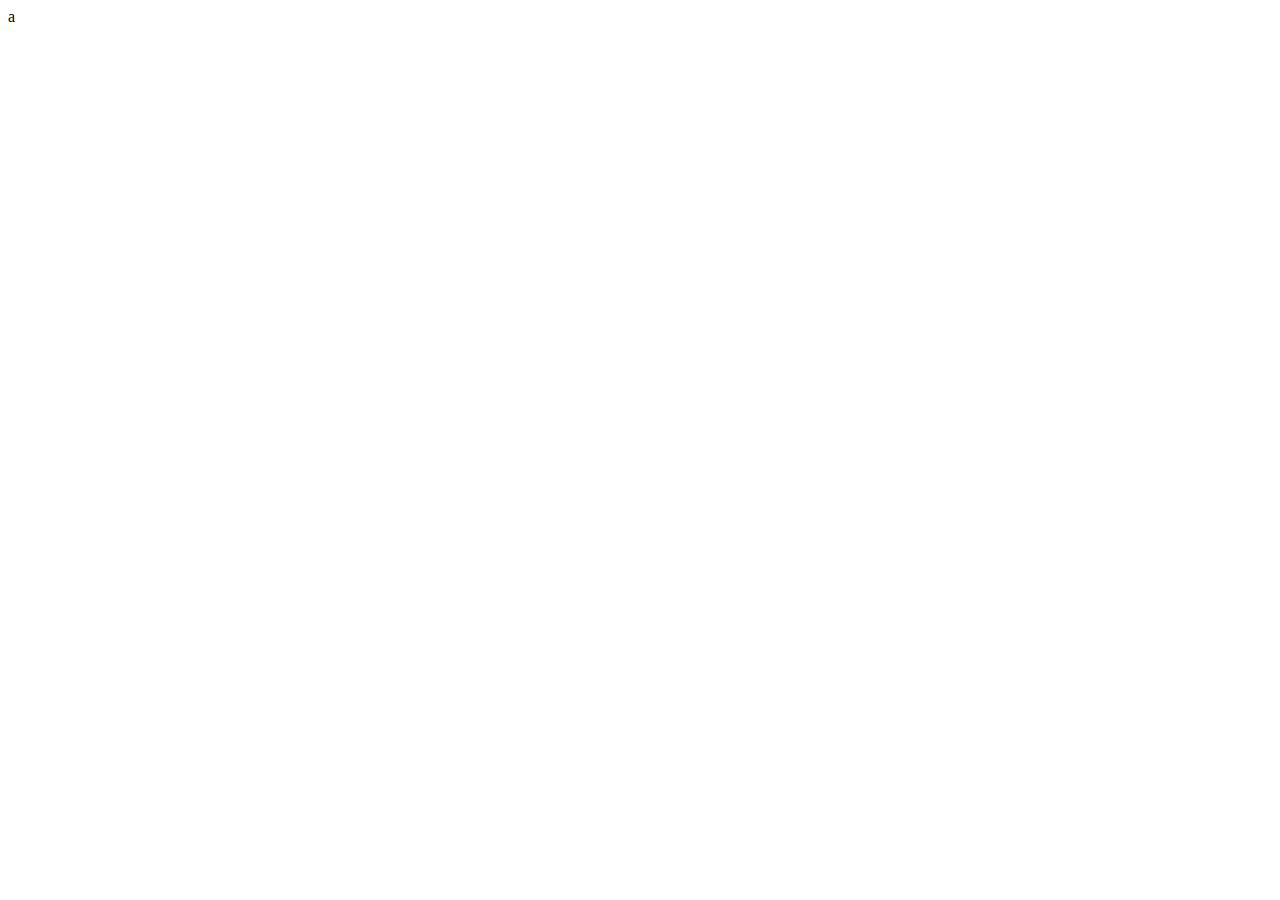
==== index.html @ abd41fbf "Create index.html" ====
<!DOCTYPE html>
<html lang="en">
<head>
    <meta charset="UTF-8">
    <meta http-equiv="X-UA-Compatible" content="IE=edge">
    <meta name="viewport" content="width=device-width, initial-scale=1.0">
    <title>Document</title>
</head>
<body>
    a
</body>
</html>
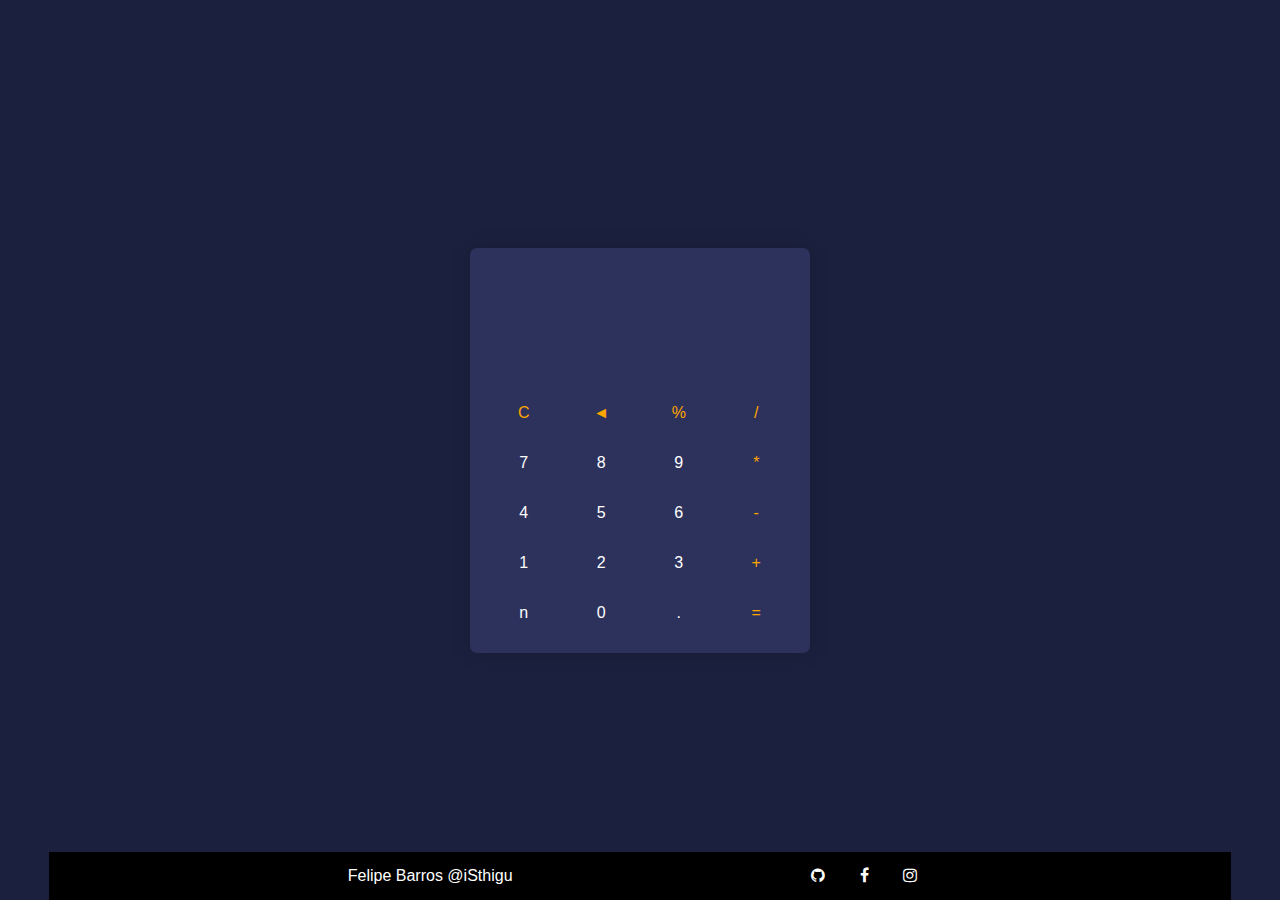
==== commit 47299ab3: "calc" ====
--- a/index.html
+++ b/index.html
@@ -5,8 +5,61 @@
     <meta http-equiv="X-UA-Compatible" content="IE=edge">
     <meta name="viewport" content="width=device-width, initial-scale=1.0">
     <title>Document</title>
+    <link rel="stylesheet" href="./style.css">
+    <link rel="stylesheet" href="https://cdnjs.cloudflare.com/ajax/libs/font-awesome/4.7.0/css/font-awesome.min.css">
 </head>
 <body>
-    a
+    <main>
+        <div class="visor">
+            <div class="visor_ultimo"></div>
+            <div class="visor_operador"></div>
+            <div class="visor_atual"></div>
+        </div>
+        <div class="botoes">
+            <button class="btn_des" data-func="c">C</button>
+            <button class="btn_des" data-value="apg">◄</button>
+            <button class="btn_des" data-value="%">%</button>
+            <button class="btn_des" data-value="/">/</button>
+            <button data-value="7">7</button>
+            <button data-value="8">8</button>
+            <button data-value="9">9</button>
+            <button class="btn_des" data-value="*">*</button>
+            <button data-value="4">4</button>
+            <button data-value="5">5</button>
+            <button data-value="6">6</button>
+            <button class="btn_des" data-value="-">-</button>
+            <button data-value="1">1</button>
+            <button data-value="2">2</button>
+            <button data-value="3">3</button>
+            <button class="btn_des" data-value="+">+</button>
+            <button>n</button>
+            <button data-value="0">0</button>
+            <button data-value=".">.</button>
+            <button class="btn_des" data-value="=">=</button>
+        </div>
+    </main>
+    <script src="./script.js"></script>
+    <style>
+        a{
+            all: unset;
+            color: #fff;
+            cursor: pointer;
+            padding: 0px 15px;
+            font-size: 18pt;
+        }
+        a:hover{
+            transition: all 0.2s ease-in-out;
+            /*font-size: 18px;*/
+            color: orange;
+        }
+    </style>
+    <footer style="position:absolute; display:flex; background-color:black; bottom:0px; padding:15px; max-width:90vw; width:100%; justify-content:space-evenly">
+        <span>Felipe Barros @iSthigu</span>
+        <span>
+            <span><a href="https://github.com/isthigu" class="fa fa-github" target="_blank"></a></span>
+            <span><a href="https://www.facebook.com/isthigu" class="fa fa-facebook" target="_blank"></a></span>
+            <span><a href="https://www.instagram.com/insthigu" class="fa fa-instagram" target="_blank"></a></span>
+        </span>
+    </footer>
 </body>
 </html>--- a/style.css
+++ b/style.css
@@ -0,0 +1,62 @@
+* {
+  margin: 0;
+  padding: 0;
+}
+
+body {
+  background-color: #1B203E;
+  color: #fff;
+  width: 100vw;
+  height: 100vh;
+  display: flex;
+  align-items: center;
+  justify-content: center;
+  font-family: Arial, Helvetica, sans-serif;
+}
+
+main {
+  background-color: #2D325C;
+  box-shadow: 0 0 20px 0 rgba(0, 0, 0, 0.1450980392);
+  width: 300px;
+  height: auto;
+  padding: 20px;
+  border-radius: 7px;
+}
+
+.visor {
+  display: flex;
+  flex-wrap: wrap;
+  width: 100%;
+  height: 100px;
+  align-items: center;
+  text-align: right;
+}
+.visor div {
+  width: 95%;
+}
+.visor .visor_ultimo, .visor .visor_operador {
+  color: #9DA2B4;
+}
+
+.botoes {
+  margin-top: 25px;
+  display: flex;
+  flex-wrap: wrap;
+  width: 100%;
+  justify-content: space-around;
+  gap: 10px;
+}
+.botoes button {
+  all: unset;
+  height: 40px;
+  width: 60px;
+  text-align: center;
+  border-radius: 7px;
+  cursor: pointer;
+}
+.botoes button:hover {
+  background-color: rgba(255, 255, 255, 0.1333333333);
+}
+.botoes .btn_des {
+  color: orange;
+}/*# sourceMappingURL=style.css.map */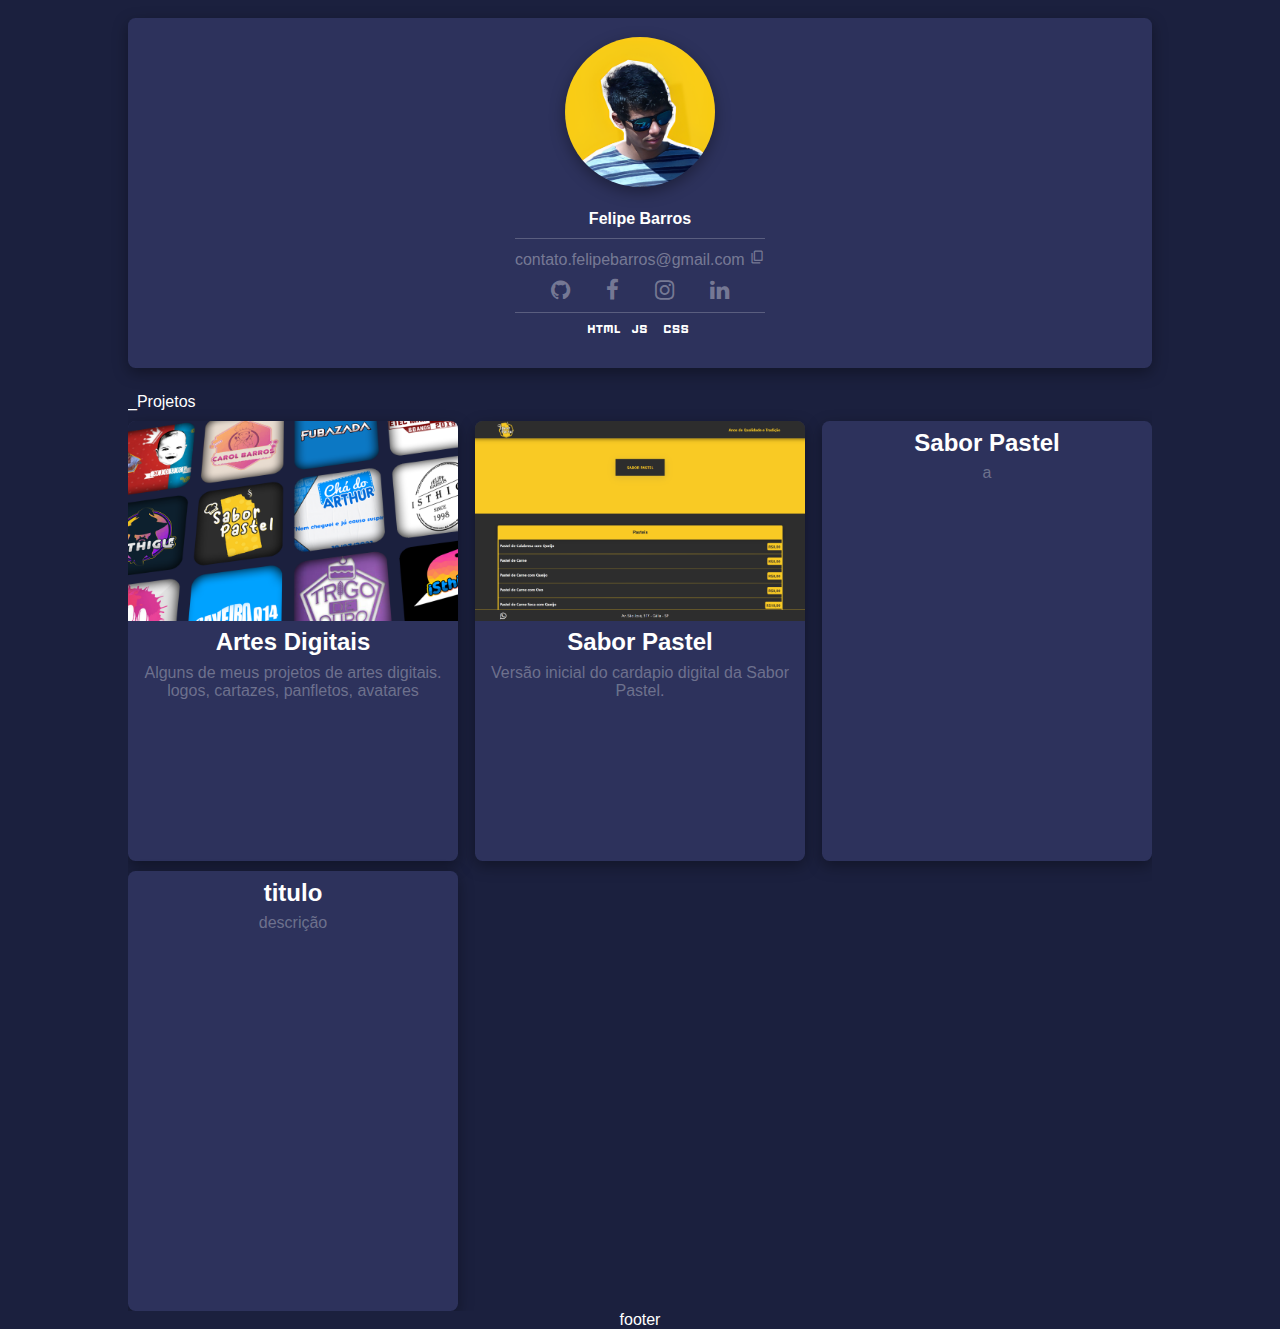
==== commit ae150a45: "paginaPessoal" ====
--- a/index.html
+++ b/index.html
@@ -2,64 +2,111 @@
 <html lang="en">
 <head>
     <meta charset="UTF-8">
-    <meta http-equiv="X-UA-Compatible" content="IE=edge">
     <meta name="viewport" content="width=device-width, initial-scale=1.0">
     <title>Document</title>
-    <link rel="stylesheet" href="./style.css">
+    <link rel="stylesheet" href="style/index.css">
+    <link rel="stylesheet" href="https://fonts.googleapis.com/css2?family=Material+Symbols+Outlined:opsz,wght,FILL,GRAD@24,400,0,0" />
     <link rel="stylesheet" href="https://cdnjs.cloudflare.com/ajax/libs/font-awesome/4.7.0/css/font-awesome.min.css">
+    <script src="script/index.js"></script>
 </head>
 <body>
-    <main>
-        <div class="visor">
-            <div class="visor_ultimo"></div>
-            <div class="visor_operador"></div>
-            <div class="visor_atual"></div>
+    <div class="header">
+        <!-- Header --> 
+    </div>
+
+    <div class="about">
+        <div>
+            <img src="/img/avatar.png" alt="">
         </div>
-        <div class="botoes">
-            <button class="btn_des" data-func="c">C</button>
-            <button class="btn_des" data-value="apg">◄</button>
-            <button class="btn_des" data-value="%">%</button>
-            <button class="btn_des" data-value="/">/</button>
-            <button data-value="7">7</button>
-            <button data-value="8">8</button>
-            <button data-value="9">9</button>
-            <button class="btn_des" data-value="*">*</button>
-            <button data-value="4">4</button>
-            <button data-value="5">5</button>
-            <button data-value="6">6</button>
-            <button class="btn_des" data-value="-">-</button>
-            <button data-value="1">1</button>
-            <button data-value="2">2</button>
-            <button data-value="3">3</button>
-            <button class="btn_des" data-value="+">+</button>
-            <button>n</button>
-            <button data-value="0">0</button>
-            <button data-value=".">.</button>
-            <button class="btn_des" data-value="=">=</button>
+        <div class="about_info">
+            <p><b>Felipe Barros</b></p>
+            <p class="about_email">contato.felipebarros@gmail.com
+                <span class="material-symbols-outlined">
+                    content_copy
+                </span>
+                <p class="social">
+                    <a href="https://github.com/isthigu" class="fa fa-github" target="_blank"></a>
+                    <a href="https://www.facebook.com/isthigu" class="fa fa-facebook" target="_blank"></a>
+                    <a href="https://www.instagram.com/insthigu/" class="fa fa-instagram" target="_blank"></a>
+                    <a href="linkedin.com/in/mfelipe-barros/" class="fa fa-linkedin" target="_blank"></a>
+                </p>
+            </p>
+            <div class="tech">
+                <span class="material-symbols-outlined">
+                    html
+                </span>
+                <span class="material-symbols-outlined">
+                    javascript
+                </span>
+                <span class="material-symbols-outlined">
+                    css
+                </span>
+            </div>
         </div>
-    </main>
-    <script src="./script.js"></script>
-    <style>
-        a{
-            all: unset;
-            color: #fff;
-            cursor: pointer;
-            padding: 0px 15px;
-            font-size: 18pt;
-        }
-        a:hover{
-            transition: all 0.2s ease-in-out;
-            /*font-size: 18px;*/
-            color: orange;
-        }
-    </style>
-    <footer style="position:absolute; display:flex; background-color:black; bottom:0px; padding:15px; max-width:90vw; width:100%; justify-content:space-evenly">
-        <span>Felipe Barros @iSthigu</span>
-        <span>
-            <span><a href="https://github.com/isthigu" class="fa fa-github" target="_blank"></a></span>
-            <span><a href="https://www.facebook.com/isthigu" class="fa fa-facebook" target="_blank"></a></span>
-            <span><a href="https://www.instagram.com/insthigu" class="fa fa-instagram" target="_blank"></a></span>
-        </span>
-    </footer>
+    </div>
+ 
+    <div class="projects">
+        <div class="title">_Projetos</div>
+       <a href="https://drive.google.com/drive/folders/14MQyO6cird08_ROveZorP_ii2agihsGd" style="text-decoration: none;color:#fff">
+        <div class="project_card">
+           
+            <!-- artes -->
+            <div class="project_card_img">
+                <img src="/img/frame.png" alt="">
+            </div>
+            <div class="project_card_title">
+                <h2>Artes Digitais</h2>
+            </div>
+            <div class="project_card_desc">
+                Alguns de meus projetos de artes digitais.<br>
+                logos, cartazes, panfletos, avatares
+            </div>
+        </div></a>
+
+        <!-- sab-pastel -->  
+        <a href="https://sabor-pastel-catalogo.netlify.app/" target="_blank" style="text-decoration: none;color:#fff">
+        <div class="project_card">
+            <div class="project_card_img">
+                <img src="img/sab-pastel.png" alt="">
+            </div>
+            <div class="project_card_title">
+                <h2>Sabor Pastel</h2>
+            </div>
+            <div class="project_card_desc">
+                Versão inicial do cardapio digital da Sabor Pastel.
+            </div>
+        </div>
+        </a> 
+
+
+        <div class="project_card">
+            <div class="project_card_img">
+                <img src="https://upload.wikimedia.org/wikipedia/commons/thumb/e/e7/Everest_North_Face_toward_Base_Camp_Tibet_Luca_Galuzzi_2006.jpg/495px-Everest_North_Face_toward_Base_Camp_Tibet_Luca_Galuzzi_2006.jpg" alt="">
+            </div>
+            <div class="project_card_title">
+                <h2>Sabor Pastel</h2>
+            </div>
+            <div class="project_card_desc">
+                a
+            </div>
+        </div>
+
+        <div class="project_card">
+            <div class="project_card_img">
+                <img src="https://upload.wikimedia.org/wikipedia/commons/thumb/e/e7/Everest_North_Face_toward_Base_Camp_Tibet_Luca_Galuzzi_2006.jpg/495px-Everest_North_Face_toward_Base_Camp_Tibet_Luca_Galuzzi_2006.jpg" alt="">
+            </div>
+            <div class="project_card_title">
+                <h2>titulo</h2>
+            </div>
+            <div class="project_card_desc">
+                descrição
+            </div>
+        </div>
+    
+    </div>
+ 
+    <div class="footer">
+        footer
+    </div>
 </body>
 </html>--- a/style/index.css
+++ b/style/index.css
@@ -0,0 +1,124 @@
+* {
+  padding: 0;
+  margin: 0;
+}
+
+body {
+  background-color: #1b203e;
+  font-family: "Segoe UI", Tahoma, Geneva, Verdana, sans-serif;
+  color: #fff;
+  width: 100vw;
+  display: flex;
+  flex-wrap: wrap;
+  flex-direction: column;
+  align-items: center;
+  overflow-x: hidden;
+}
+
+.about {
+  background-color: #2d325c;
+  width: 80vw;
+  max-width: 80vw;
+  height: 350px;
+  max-height: 350px;
+  display: flex;
+  flex-direction: column;
+  justify-content: space-evenly;
+  align-items: center;
+  border-radius: 7.5px;
+  box-shadow: rgba(0, 0, 0, 0.35) 0px 5px 15px;
+}
+.about img {
+  height: 150px;
+  width: auto;
+  border-radius: 100%;
+  box-shadow: rgba(0, 0, 0, 0.35) 0px 5px 15px;
+}
+.about .about_info {
+  text-align: center;
+}
+.about .about_info .about_email {
+  margin-top: 10px;
+  padding-top: 10px;
+  border-top: rgba(255, 255, 255, 0.2156862745) 1px solid;
+  color: rgba(255, 255, 255, 0.3607843137);
+}
+.about .about_info .about_email span {
+  font-size: 1rem;
+}
+.about .about_info span:hover {
+  cursor: pointer;
+  color: #ffa500;
+}
+.about .social {
+  border-bottom: rgba(255, 255, 255, 0.2156862745) 1px solid;
+  padding: 10px 0px;
+  display: flex;
+  justify-content: space-evenly;
+}
+.about .social a {
+  text-decoration: none;
+  color: rgba(255, 255, 255, 0.3607843137);
+  font-size: 1.4rem;
+}
+.about .social a:hover {
+  color: #ffa500;
+}
+.about .tech span {
+  font-size: 2em;
+}
+
+.projects {
+  width: 80vw;
+  max-width: 80vw;
+  display: flex;
+  flex-wrap: wrap;
+  justify-content: space-between;
+  align-items: center;
+  margin-top: 25px;
+  overflow: hidden;
+}
+.projects .title {
+  width: 100%;
+}
+.projects .project_card {
+  max-width: 330px;
+  height: 440px;
+  border-radius: 7.5px;
+  background-color: #2d325c;
+  box-shadow: rgba(0, 0, 0, 0.35) 0px 5px 15px;
+  margin-top: 10px;
+}
+.projects .project_card .project_card_img {
+  display: flex;
+  overflow: hidden;
+  border-radius: 7.5px 7.5px 0 0;
+  justify-content: center;
+}
+.projects .project_card .project_card_img img {
+  max-height: 200px;
+  width: 375px;
+  transition: 0.5s ease-in-out;
+}
+.projects .project_card .project_card_img img:hover {
+  transform: scale(1.25);
+  cursor: pointer;
+}
+.projects .project_card .project_card_title {
+  text-align: center;
+  padding: 7.5px;
+}
+.projects .project_card .project_card_desc {
+  color: rgba(255, 255, 255, 0.3137254902);
+  text-align: center;
+}
+
+@media (max-width: 749px) {
+  .projects {
+    flex-direction: column;
+    width: 100%;
+    align-items: center;
+    justify-content: center;
+    transition: all ease 0.5s;
+  }
+}/*# sourceMappingURL=index.css.map */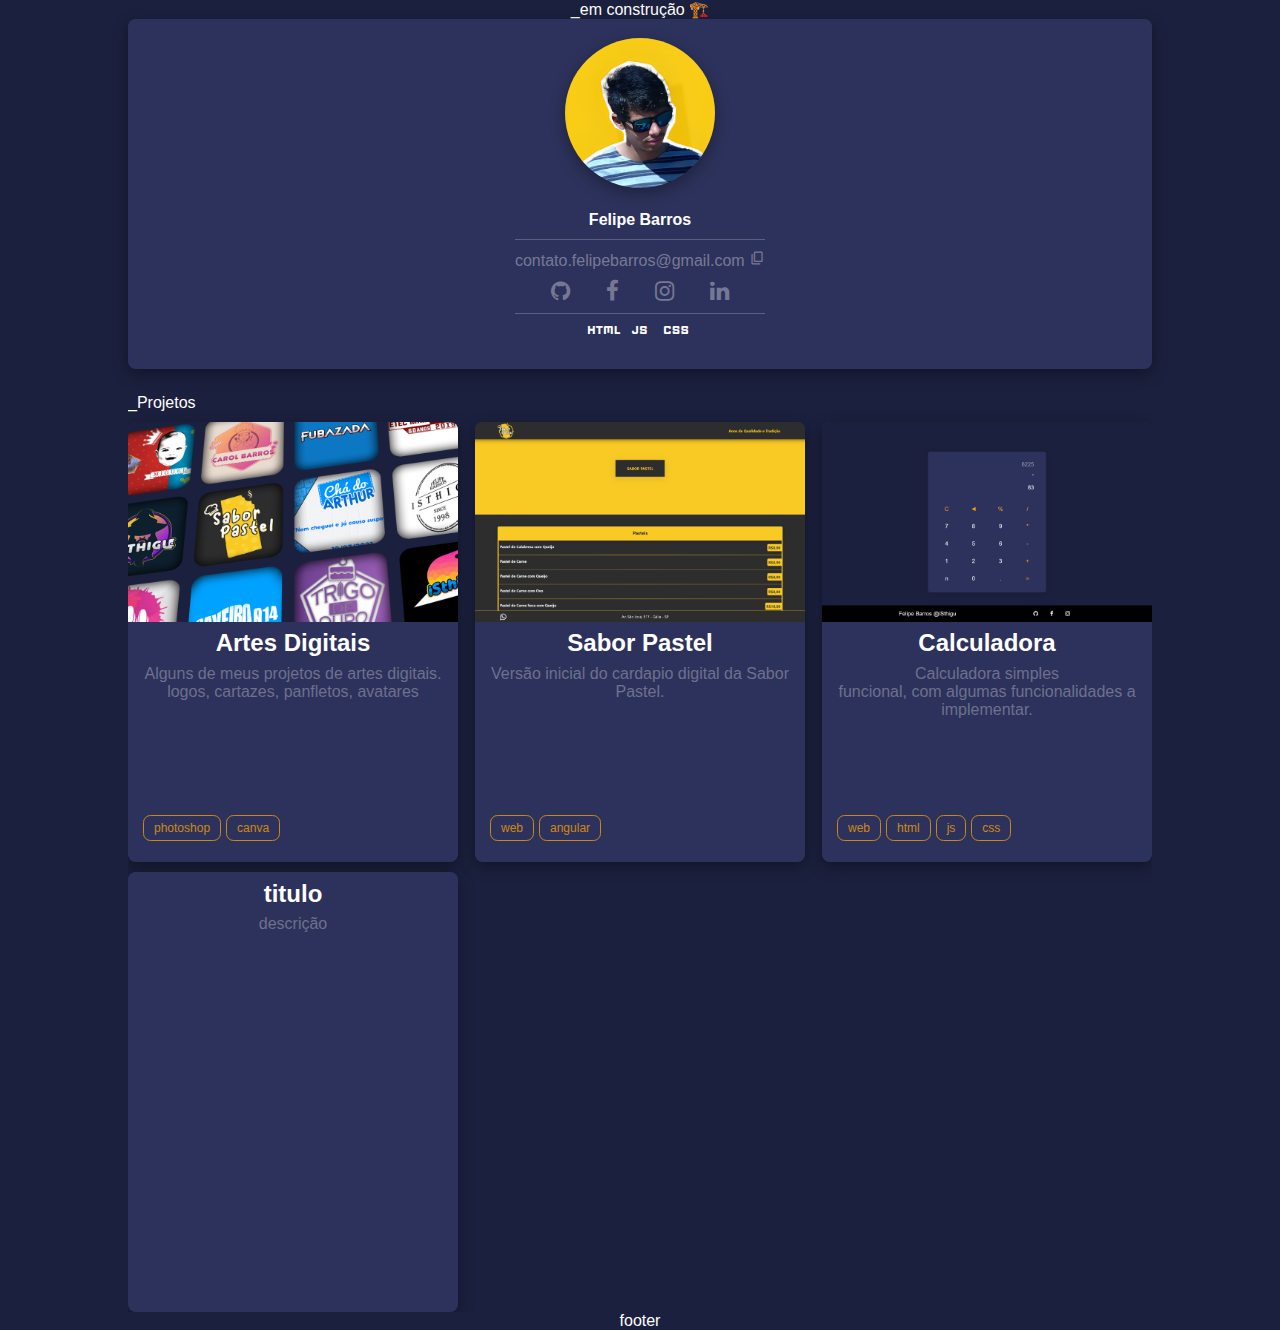
==== commit b078c31d: "tags de tecnologia e calculadora" ====
--- a/index.html
+++ b/index.html
@@ -11,7 +11,7 @@
 </head>
 <body>
     <div class="header">
-        <!-- Header --> 
+        <!-- Header -->_em construção 🏗️
     </div>
 
     <div class="about">
@@ -47,6 +47,8 @@
  
     <div class="projects">
         <div class="title">_Projetos</div>
+
+    <!-- Artes -->
        <a href="https://drive.google.com/drive/folders/14MQyO6cird08_ROveZorP_ii2agihsGd" style="text-decoration: none;color:#fff">
         <div class="project_card">
            
@@ -61,9 +63,14 @@
                 Alguns de meus projetos de artes digitais.<br>
                 logos, cartazes, panfletos, avatares
             </div>
+            <div class="project_card_desc_tech">
+                <span>photoshop</span>
+                <span>canva</span>
+            </div>
         </div></a>
 
-        <!-- sab-pastel -->  
+        
+    <!-- sab-pastel -->  
         <a href="https://sabor-pastel-catalogo.netlify.app/" target="_blank" style="text-decoration: none;color:#fff">
         <div class="project_card">
             <div class="project_card_img">
@@ -75,21 +82,34 @@
             <div class="project_card_desc">
                 Versão inicial do cardapio digital da Sabor Pastel.
             </div>
+            <div class="project_card_desc_tech">
+                <span>web</span>
+                <span>angular</span>
+            </div>
         </div>
         </a> 
 
-
+    <!-- Calculadora -->
+        <a href="./projetos/calculadora/index.html" target="_blank" style="text-decoration: none;color:#fff">
         <div class="project_card">
             <div class="project_card_img">
-                <img src="https://upload.wikimedia.org/wikipedia/commons/thumb/e/e7/Everest_North_Face_toward_Base_Camp_Tibet_Luca_Galuzzi_2006.jpg/495px-Everest_North_Face_toward_Base_Camp_Tibet_Luca_Galuzzi_2006.jpg" alt="">
+                <img src="/img/calculadora.png" alt="">
             </div>
             <div class="project_card_title">
-                <h2>Sabor Pastel</h2>
+                <h2>Calculadora</h2>
             </div>
             <div class="project_card_desc">
-                a
+                Calculadora simples <br>
+                funcional, com algumas funcionalidades a implementar.
+            </div>
+            <div class="project_card_desc_tech">
+                <span>web</span>
+                <span>html</span>
+                <span>js</span>
+                <span>css</span>
             </div>
         </div>
+        </a>
 
         <div class="project_card">
             <div class="project_card_img">
--- a/style/index.css
+++ b/style/index.css
@@ -109,8 +109,25 @@
   padding: 7.5px;
 }
 .projects .project_card .project_card_desc {
+  height: 150px;
   color: rgba(255, 255, 255, 0.3137254902);
   text-align: center;
+  justify-content: space-around;
+}
+.projects .project_card .project_card_desc_tech {
+  display: flex;
+  justify-content: flex-start;
+  align-items: center;
+  margin-left: 10px;
+}
+.projects .project_card .project_card_desc_tech span {
+  opacity: 0.75;
+  margin-left: 5px;
+  border: 1px solid #ffa500;
+  color: #ffa500;
+  border-radius: 7.5px;
+  padding: 5px 10px;
+  font-size: 0.75em;
 }
 
 @media (max-width: 749px) {
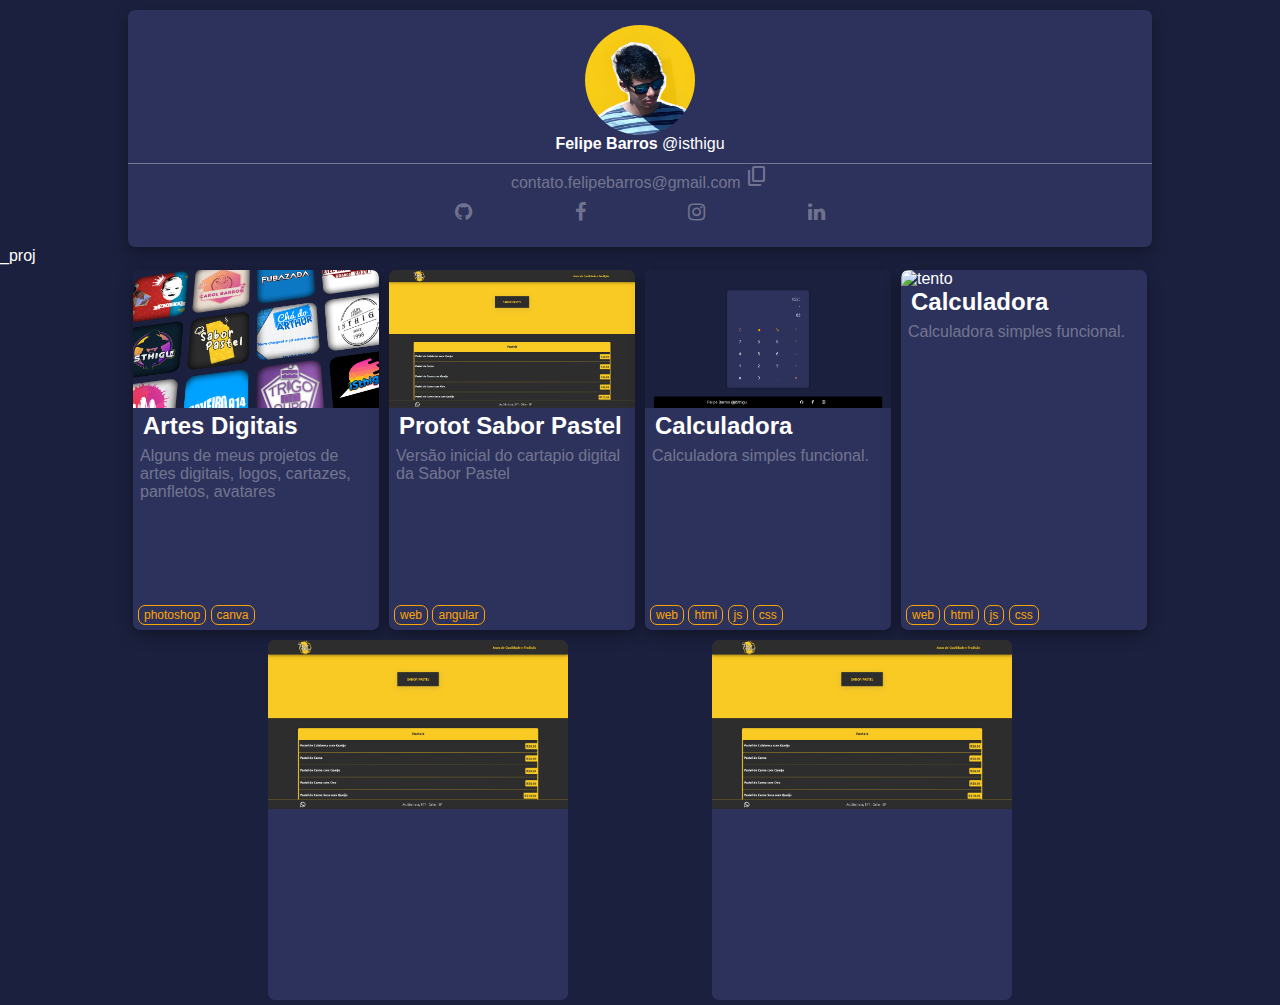
==== commit d9eb1159: "tento" ====
--- a/index.html
+++ b/index.html
@@ -4,129 +4,105 @@
     <meta charset="UTF-8">
     <meta name="viewport" content="width=device-width, initial-scale=1.0">
     <title>Document</title>
-    <link rel="stylesheet" href="style/index.css">
+    <link rel="stylesheet" href="./style/style.css">
     <link rel="stylesheet" href="https://fonts.googleapis.com/css2?family=Material+Symbols+Outlined:opsz,wght,FILL,GRAD@24,400,0,0" />
     <link rel="stylesheet" href="https://cdnjs.cloudflare.com/ajax/libs/font-awesome/4.7.0/css/font-awesome.min.css">
-    <script src="script/index.js"></script>
+    <script src="./script/script.js" defer></script>
 </head>
 <body>
-    <div class="header">
-        <!-- Header -->_em construção 🏗️
-    </div>
+    <header class="flex acenter jcenter">
+        <div class="container flex jcenter sombra">
+            <div class="content img_nome flex acenter">
+                <img src="https://isthigu.github.io/img/avatar.png" alt="avatar">
+                <span><b>Felipe Barros</b> @isthigu</span>
+            </div>
 
-    <div class="about">
-        <div>
-            <img src="/img/avatar.png" alt="">
-        </div>
-        <div class="about_info">
-            <p><b>Felipe Barros</b></p>
-            <p class="about_email">contato.felipebarros@gmail.com
-                <span class="material-symbols-outlined">
-                    content_copy
+            <div class="content social flex acenter">
+                <span>
+                    contato.felipebarros@gmail.com 
+                    <button>
+                        <span class="material-symbols-outlined">
+                        content_copy</span>
+                    </button>
+                </span> 
+                <span class="social-icone flex">           
+                        <a href="https://github.com/isthigu" class="fa fa-github" target="_blank"></a>
+                        <a href="https://www.facebook.com/isthigu" class="fa fa-facebook" target="_blank"></a>
+                        <a href="https://www.instagram.com/insthigu/" class="fa fa-instagram" target="_blank"></a>
+                        <a href="linkedin.com/in/mfelipe-barros/" class="fa fa-linkedin" target="_blank"></a>
                 </span>
-                <p class="social">
-                    <a href="https://github.com/isthigu" class="fa fa-github" target="_blank"></a>
-                    <a href="https://www.facebook.com/isthigu" class="fa fa-facebook" target="_blank"></a>
-                    <a href="https://www.instagram.com/insthigu/" class="fa fa-instagram" target="_blank"></a>
-                    <a href="linkedin.com/in/mfelipe-barros/" class="fa fa-linkedin" target="_blank"></a>
-                </p>
-            </p>
-            <div class="tech">
-                <span class="material-symbols-outlined">
-                    html
-                </span>
-                <span class="material-symbols-outlined">
-                    javascript
-                </span>
-                <span class="material-symbols-outlined">
-                    css
-                </span>
+                <div class="content">
+                </div>
             </div>
         </div>
-    </div>
+    </header>
+    _proj
+    <main class="flex acenter jcenter ">
+        <div class="container flex acenter">
+            <div class="card sombra">
+                <a href="">
+                    <div class="img-limite">
+                        <img src="./img/frame.png" alt="artes">
+                    </div>
+                </a>
+                    <h2>Artes Digitais</h2>
+                    <p>Alguns de meus projetos de artes digitais, logos, cartazes, panfletos, avatares</p>
+                    <div class="tecnologias">
+                        <span>photoshop</span>
+                        <span>canva</span>
+                    </div>
+            </div>
+            <div class="card sombra">
+                <a href="">
+                    <div class="img-limite">
+                        <img src="./img/sab-pastel.png" alt="sabor pastel">
+                    </div>
+                </a>
+                    <h2>Protot Sabor Pastel</h2>
+                    <p>Versão inicial do cartapio digital da Sabor Pastel</p>
+                    <div class="tecnologias">
+                        <span>web</span>
+                        <span>angular</span>
+                    </div>
+            </div>
+            <div class="card sombra">
+                <a href="">
+                    <div class="img-limite">
+                        <img src="./img/calculadora.png" alt="sabor pastel">
+                    </div>
+                </a>
+                    <h2>Calculadora</h2>
+                    <p>Calculadora simples funcional.</p>
+                    <div class="tecnologias">
+                        <span>web</span>
+                        <span>html</span>
+                        <span>js</span>
+                        <span>css</span>
+                    </div>
+            </div>
+            <div class="card sombra">
+                <a href="./marca_tento.html">
+                    <div class="img-limite">
+                        <img src="https://upload.wikimedia.org/wikipedia/commons/thumb/e/ea/GANDALF.jpg/800px-GANDALF.jpg" alt="tento">
+                    </div>
+                </a>
+                    <h2>Calculadora</h2>
+                    <p>Calculadora simples funcional.</p>
+                    <div class="tecnologias">
+                        <span>web</span>
+                        <span>html</span>
+                        <span>js</span>
+                        <span>css</span>
+                    </div>
+            </div>
+            <div class="card">
+                <img src="img/sab-pastel.png" alt="artes">
+            </div>
+            <div class="card">
+                <img src="img/sab-pastel.png" alt="artes">
+            </div>
  
-    <div class="projects">
-        <div class="title">_Projetos</div>
-
-    <!-- Artes -->
-       <a href="https://drive.google.com/drive/folders/14MQyO6cird08_ROveZorP_ii2agihsGd" style="text-decoration: none;color:#fff">
-        <div class="project_card">
-           
-            <!-- artes -->
-            <div class="project_card_img">
-                <img src="/img/frame.png" alt="">
-            </div>
-            <div class="project_card_title">
-                <h2>Artes Digitais</h2>
-            </div>
-            <div class="project_card_desc">
-                Alguns de meus projetos de artes digitais.<br>
-                logos, cartazes, panfletos, avatares
-            </div>
-            <div class="project_card_desc_tech">
-                <span>photoshop</span>
-                <span>canva</span>
-            </div>
-        </div></a>
-
-        
-    <!-- sab-pastel -->  
-        <a href="https://sabor-pastel-catalogo.netlify.app/" target="_blank" style="text-decoration: none;color:#fff">
-        <div class="project_card">
-            <div class="project_card_img">
-                <img src="img/sab-pastel.png" alt="">
-            </div>
-            <div class="project_card_title">
-                <h2>Sabor Pastel</h2>
-            </div>
-            <div class="project_card_desc">
-                Versão inicial do cardapio digital da Sabor Pastel.
-            </div>
-            <div class="project_card_desc_tech">
-                <span>web</span>
-                <span>angular</span>
-            </div>
         </div>
-        </a> 
-
-    <!-- Calculadora -->
-        <a href="./projetos/calculadora/index.html" target="_blank" style="text-decoration: none;color:#fff">
-        <div class="project_card">
-            <div class="project_card_img">
-                <img src="/img/calculadora.png" alt="">
-            </div>
-            <div class="project_card_title">
-                <h2>Calculadora</h2>
-            </div>
-            <div class="project_card_desc">
-                Calculadora simples <br>
-                funcional, com algumas funcionalidades a implementar.
-            </div>
-            <div class="project_card_desc_tech">
-                <span>web</span>
-                <span>html</span>
-                <span>js</span>
-                <span>css</span>
-            </div>
-        </div>
-        </a>
-
-        <div class="project_card">
-            <div class="project_card_img">
-                <img src="https://upload.wikimedia.org/wikipedia/commons/thumb/e/e7/Everest_North_Face_toward_Base_Camp_Tibet_Luca_Galuzzi_2006.jpg/495px-Everest_North_Face_toward_Base_Camp_Tibet_Luca_Galuzzi_2006.jpg" alt="">
-            </div>
-            <div class="project_card_title">
-                <h2>titulo</h2>
-            </div>
-            <div class="project_card_desc">
-                descrição
-            </div>
-        </div>
-    
-    </div>
- 
-    <div class="footer">
-        footer
-    </div>
+    </main>
 </body>
 </html>--- a/style/style.css
+++ b/style/style.css
@@ -0,0 +1,127 @@
+.flex {
+  display: flex;
+}
+
+.acenter {
+  align-items: center;
+}
+
+.jcenter {
+  justify-content: center;
+}
+
+.sombra {
+  box-shadow: rgba(0, 0, 0, 0.35) 0px 5px 15px;
+}
+
+* {
+  margin: 0;
+  padding: 0;
+}
+
+body {
+  background-color: #1b203e;
+  color: #fff;
+  font-family: "Segoe UI", Tahoma, Geneva, Verdana, sans-serif;
+}
+
+header {
+  margin-top: 10px;
+}
+header .container {
+  flex: 0 0 80%;
+  border-radius: 7px;
+  background-color: #2d325c;
+  flex-direction: column;
+  padding: 15px 0;
+}
+header .container .img_nome {
+  margin-bottom: 10px;
+  flex-direction: column;
+}
+header .container .img_nome img {
+  height: 110px;
+  border-radius: 100%;
+}
+header .container .social {
+  color: rgba(255, 255, 255, 0.3333333333);
+  flex-direction: column;
+  border-top: 1px solid rgba(255, 255, 255, 0.3333333333);
+}
+header .container .social button {
+  all: unset;
+}
+header .container .social .social-icone {
+  display: flex;
+  width: 100%;
+  justify-content: center;
+}
+header .container .social .social-icone a {
+  margin: 10px 5%;
+  text-decoration: none;
+  color: rgba(255, 255, 255, 0.3333333333);
+  font-size: 1.25em;
+}
+header .container .social .social-icone a:hover {
+  color: #ffa500;
+}
+
+main .container {
+  max-width: 80%;
+  border-radius: 7px;
+  flex-direction: row;
+  flex-wrap: wrap;
+  justify-content: space-evenly;
+}
+main .container .card {
+  position: relative;
+  margin: 5px;
+  padding: 0 0 10px 0;
+  background-color: #2d325c;
+  min-width: 150px;
+  max-width: 300px;
+  height: 350px;
+  display: flex;
+  flex: 1 1 200px;
+  flex-flow: column wrap;
+  border-radius: 7px 7px;
+  overflow: hidden;
+}
+main .container .card .img-limite {
+  min-width: 150px;
+  max-width: 300px;
+  overflow: hidden;
+}
+main .container .card img {
+  border-radius: 7px 7px 0 0;
+  width: 100%;
+  max-height: auto;
+  transition: 0.5s ease-in-out;
+}
+main .container .card img:hover {
+  transform: scale(1.25);
+}
+main .container .card h2 {
+  margin-left: 10px;
+}
+main .container .card p {
+  margin: 7px;
+  color: rgba(255, 255, 255, 0.3333333333);
+}
+main .container .card a {
+  all: unset;
+  cursor: pointer;
+}
+main .container .card .tecnologias {
+  position: absolute;
+  bottom: 7px;
+  margin-top: 5px;
+  margin-left: 5px;
+}
+main .container .card .tecnologias span {
+  border: 1px solid #ffa500;
+  color: #ffa500;
+  font-size: 0.75em;
+  border-radius: 7px;
+  padding: 2px 5px;
+}/*# sourceMappingURL=style.css.map */